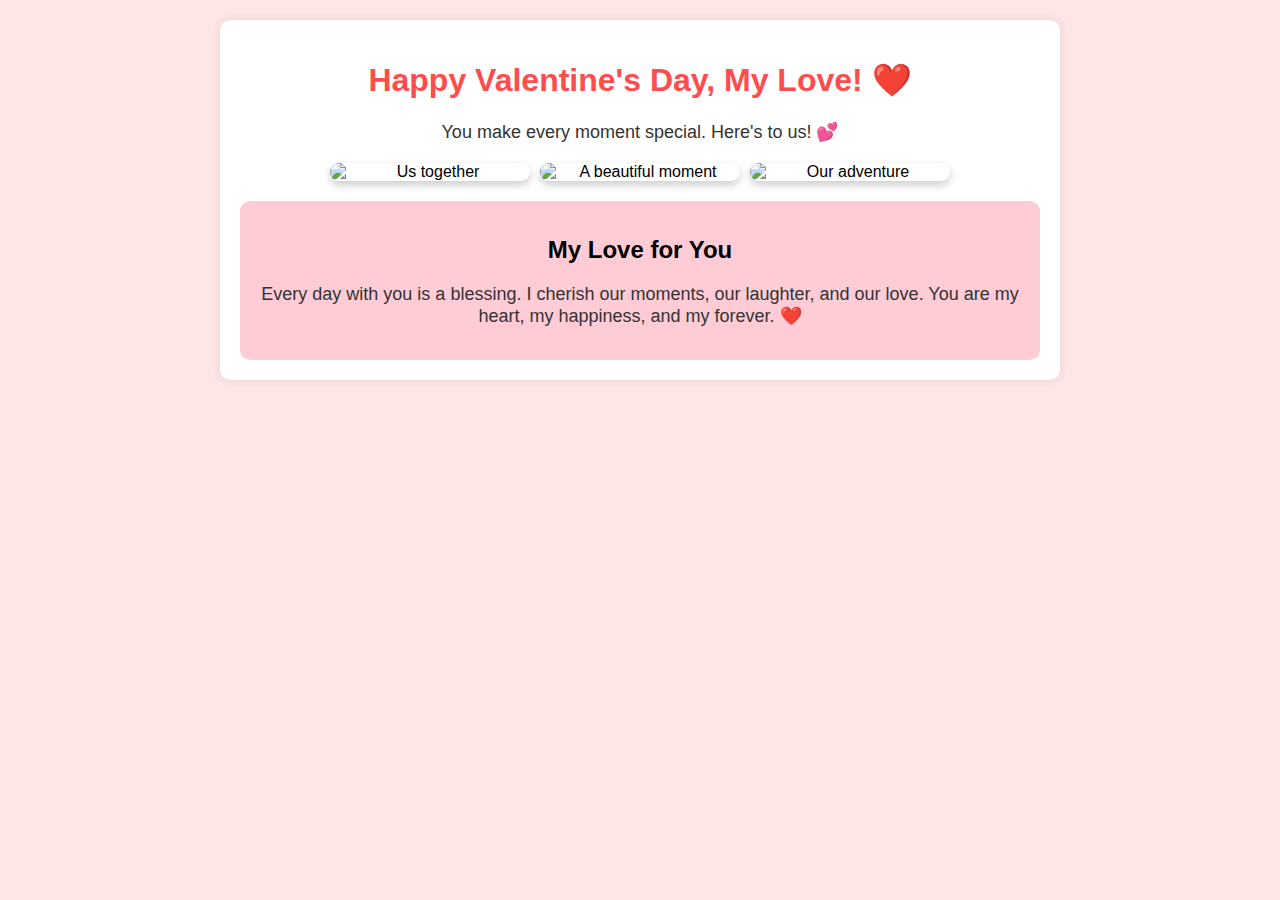
==== index.html @ 0d5b6699 "Add files via upload" ====
<!DOCTYPE html>
<html lang="en">
<head>
    <meta charset="UTF-8">
    <meta name="viewport" content="width=device-width, initial-scale=1.0">
    <title>Happy Valentine's Day ❤️</title>
    <link rel="stylesheet" href="styles.css">
</head>
<body>
    <div class="container">
        <h1>Happy Valentine's Day, My Love! ❤️</h1>
        <p>You make every moment special. Here's to us! 💕</p>

        <!-- Photo Gallery -->
        <div class="gallery">
            <img src="images/photo1.jpg" alt="Us together">
            <img src="images/photo2.jpg" alt="A beautiful moment">
            <img src="images/photo3.jpg" alt="Our adventure">
        </div>

        <!-- Love Note -->
        <div class="love-note">
            <h2>My Love for You</h2>
            <p>Every day with you is a blessing. I cherish our moments, our laughter, and our love. You are my heart, my happiness, and my forever. ❤️</p>
        </div>
    </div>
</body>
</html>
---- styles.css ----
body {
    font-family: Arial, sans-serif;
    background-color: #ffe6e6;
    text-align: center;
    margin: 0;
    padding: 20px;
}

.container {
    max-width: 800px;
    margin: auto;
    background: white;
    padding: 20px;
    border-radius: 10px;
    box-shadow: 0px 0px 10px rgba(0, 0, 0, 0.1);
}

h1 {
    color: #ff4d4d;
}

p {
    font-size: 18px;
    color: #333;
}

.gallery {
    display: flex;
    justify-content: center;
    gap: 10px;
    margin-top: 20px;
}

.gallery img {
    width: 200px;
    height: auto;
    border-radius: 10px;
    box-shadow: 0 4px 8px rgba(0, 0, 0, 0.2);
}

.love-note {
    margin-top: 20px;
    background: #ffccd5;
    padding: 15px;
    border-radius: 10px;
}
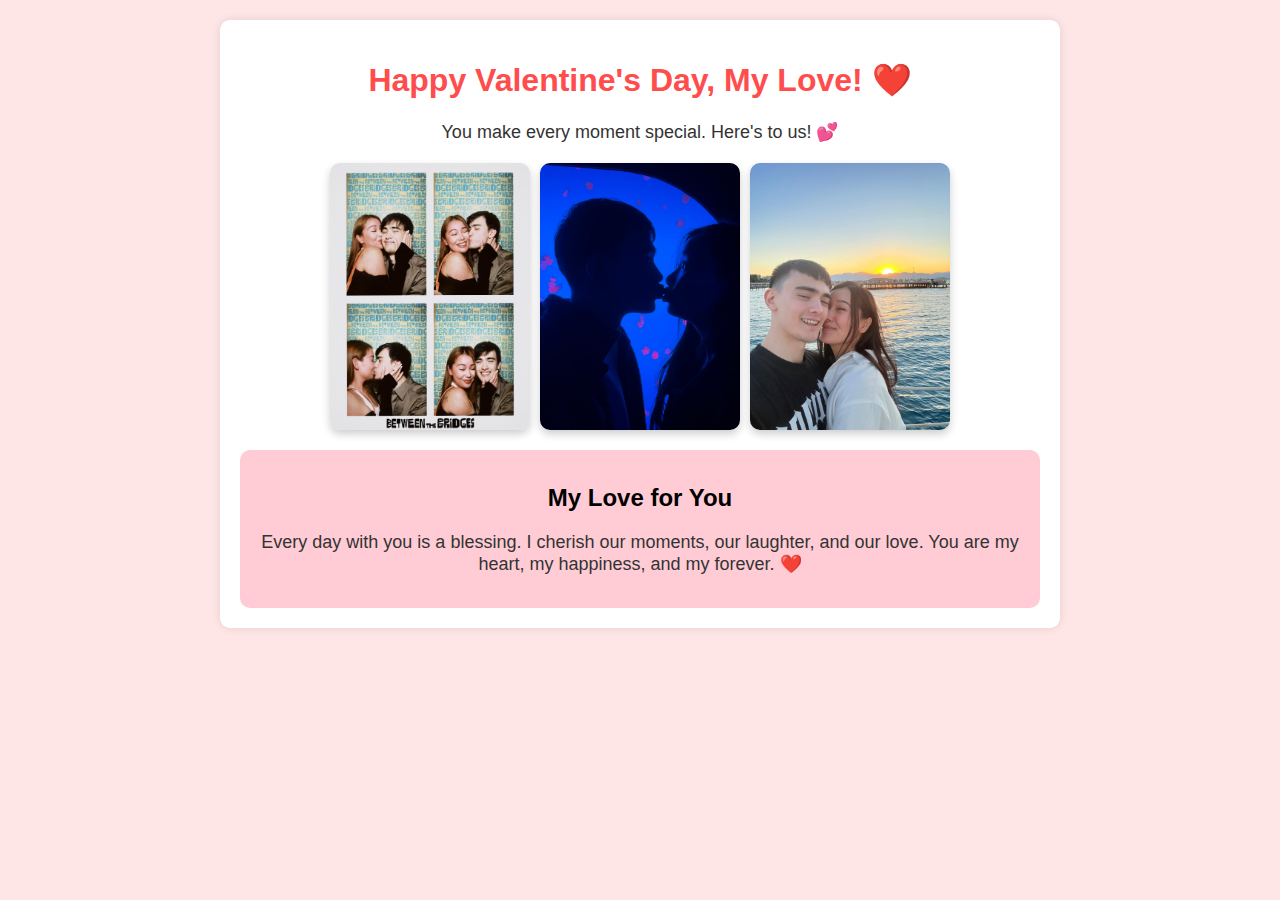
==== commit d64ef9dd: "Update index.html" ====
--- a/index.html
+++ b/index.html
@@ -13,9 +13,9 @@
 
         <!-- Photo Gallery -->
         <div class="gallery">
-            <img src="images/photo1.jpg" alt="Us together">
-            <img src="images/photo2.jpg" alt="A beautiful moment">
-            <img src="images/photo3.jpg" alt="Our adventure">
+            <img src="photo1.jpg" alt="Us together">
+            <img src="photo2.jpg" alt="A beautiful moment">
+            <img src="photo3.jpg" alt="Our adventure">
         </div>
 
         <!-- Love Note -->
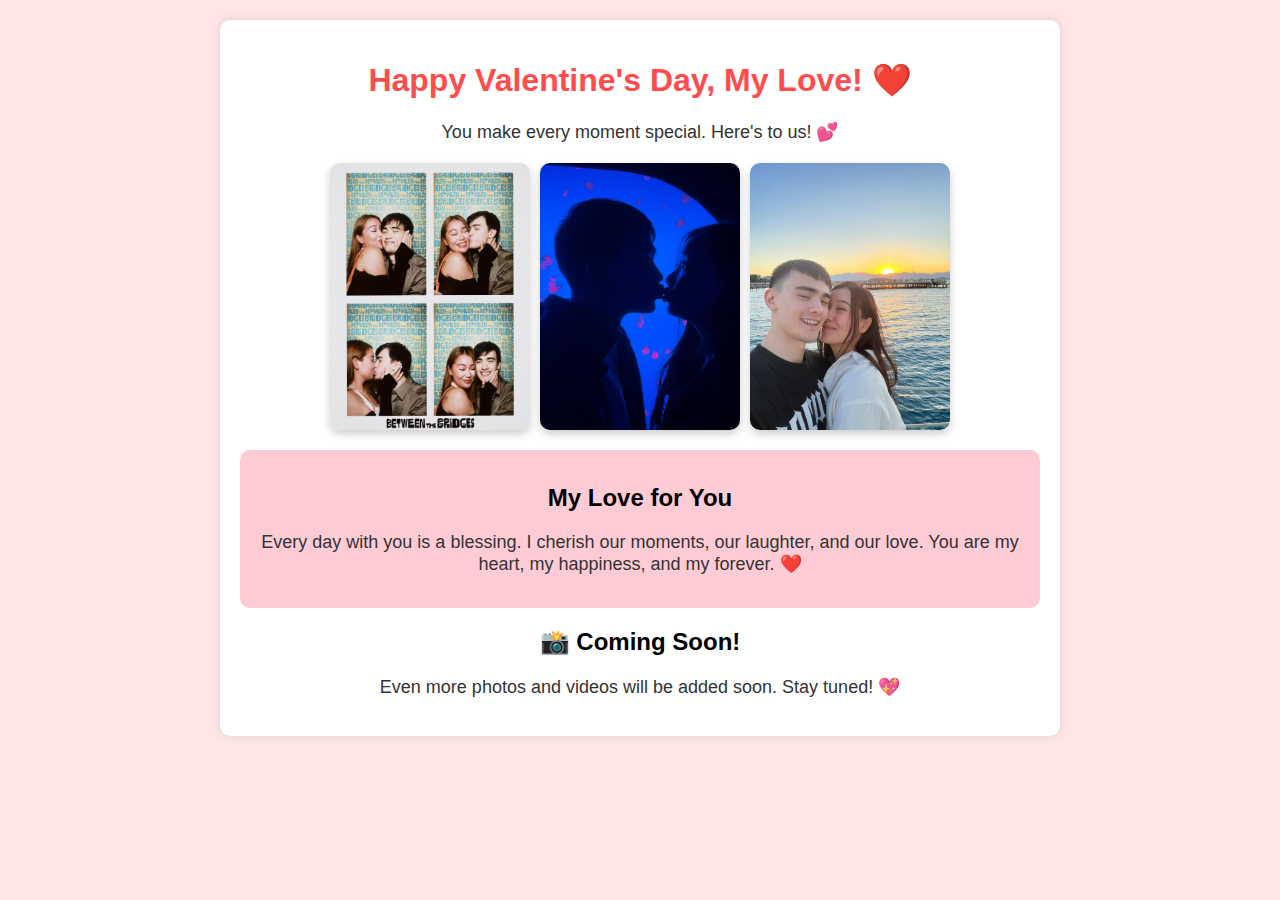
==== commit c468c31b: "Update index.html" ====
--- a/index.html
+++ b/index.html
@@ -23,6 +23,12 @@
             <h2>My Love for You</h2>
             <p>Every day with you is a blessing. I cherish our moments, our laughter, and our love. You are my heart, my happiness, and my forever. ❤️</p>
         </div>
+
+        <!-- More Additions -->
+        <div class="coming-soon">
+            <h2>📸 Coming Soon!</h2>
+            <p>Even more photos and videos will be added soon. Stay tuned! 💖</p>
+        </div>
     </div>
 </body>
 </html>
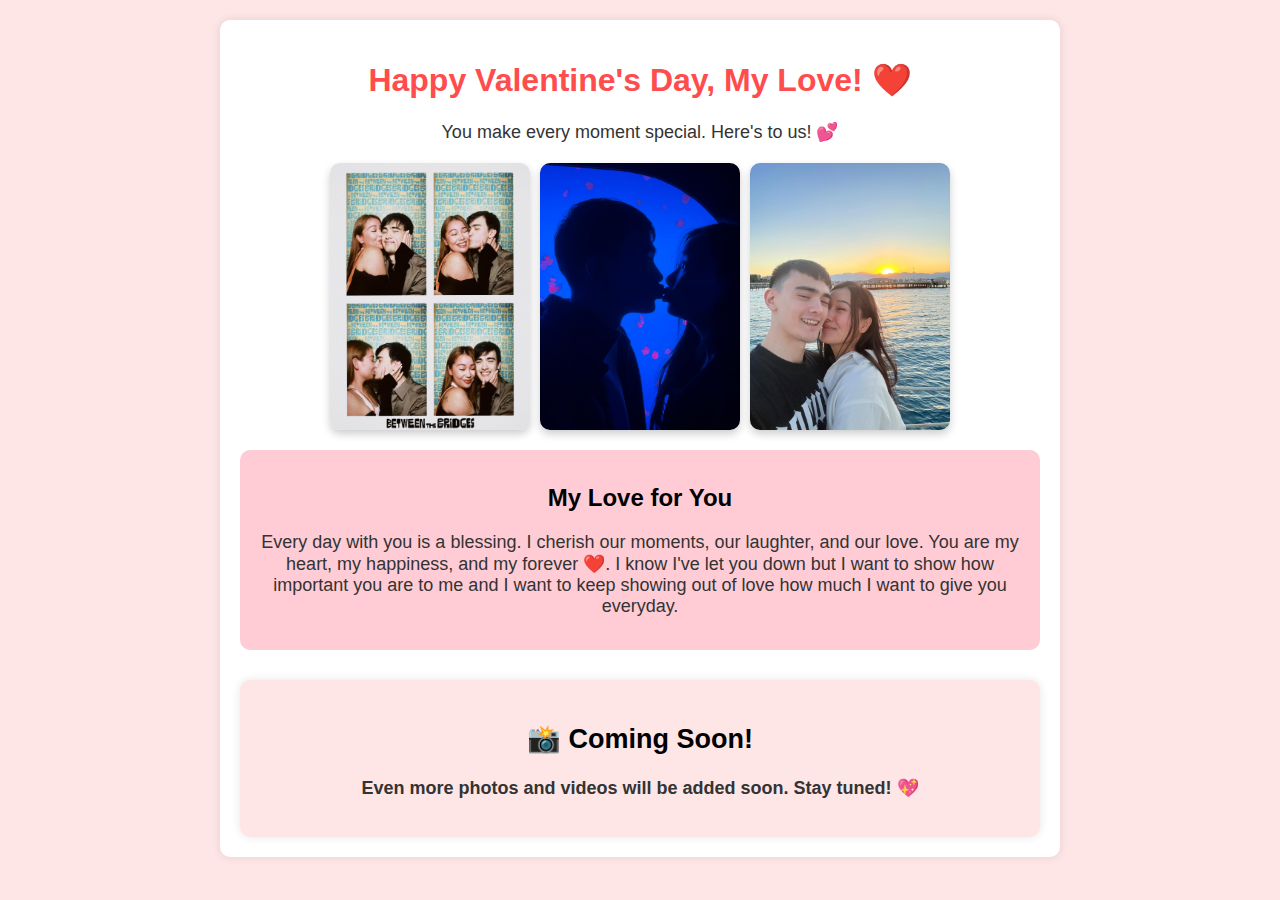
==== commit 1b4e9669: "Update index.html" ====
--- a/index.html
+++ b/index.html
@@ -21,7 +21,7 @@
         <!-- Love Note -->
         <div class="love-note">
             <h2>My Love for You</h2>
-            <p>Every day with you is a blessing. I cherish our moments, our laughter, and our love. You are my heart, my happiness, and my forever. ❤️</p>
+            <p>Every day with you is a blessing. I cherish our moments, our laughter, and our love. You are my heart, my happiness, and my forever ❤️. I know I've let you down but I want to show how important you are to me and I want to keep showing out of love how much I want to give you everyday.</p>
         </div>
 
         <!-- More Additions -->
--- a/styles.css
+++ b/styles.css
@@ -44,3 +44,14 @@
     padding: 15px;
     border-radius: 10px;
 }
+
+.coming-soon {
+    text-align: center;
+    background: #ffe6e6;
+    padding: 20px;
+    margin-top: 30px;
+    border-radius: 10px;
+    font-size: 18px;
+    font-weight: bold;
+    box-shadow: 0 0 10px rgba(0, 0, 0, 0.1);
+}
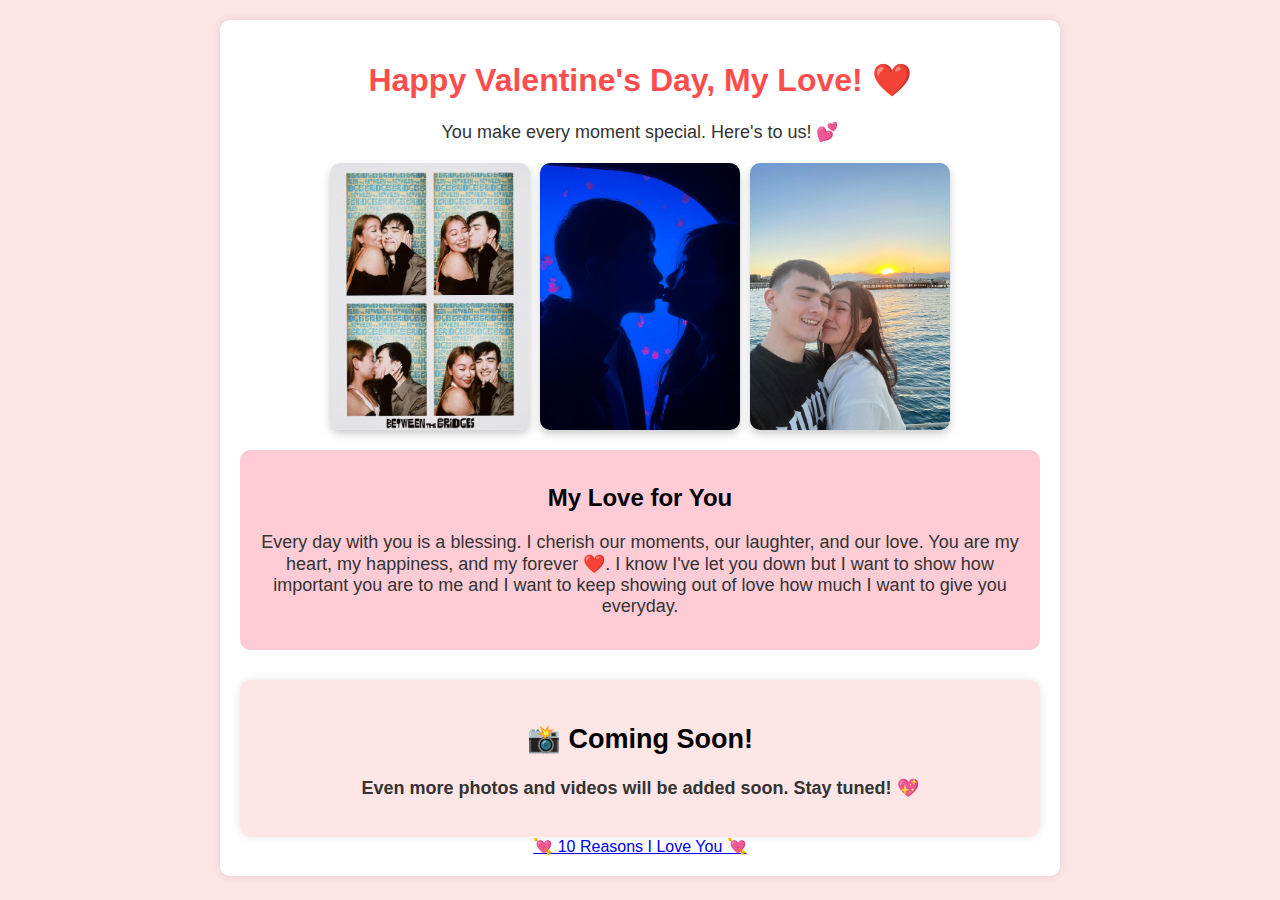
==== commit 22c7f734: "Update index.html" ====
--- a/index.html
+++ b/index.html
@@ -29,6 +29,8 @@
             <h2>📸 Coming Soon!</h2>
             <p>Even more photos and videos will be added soon. Stay tuned! 💖</p>
         </div>
+
+        <a href="reasons.html" class="love-link">💘 10 Reasons I Love You 💘</a>
     </div>
 </body>
 </html>
